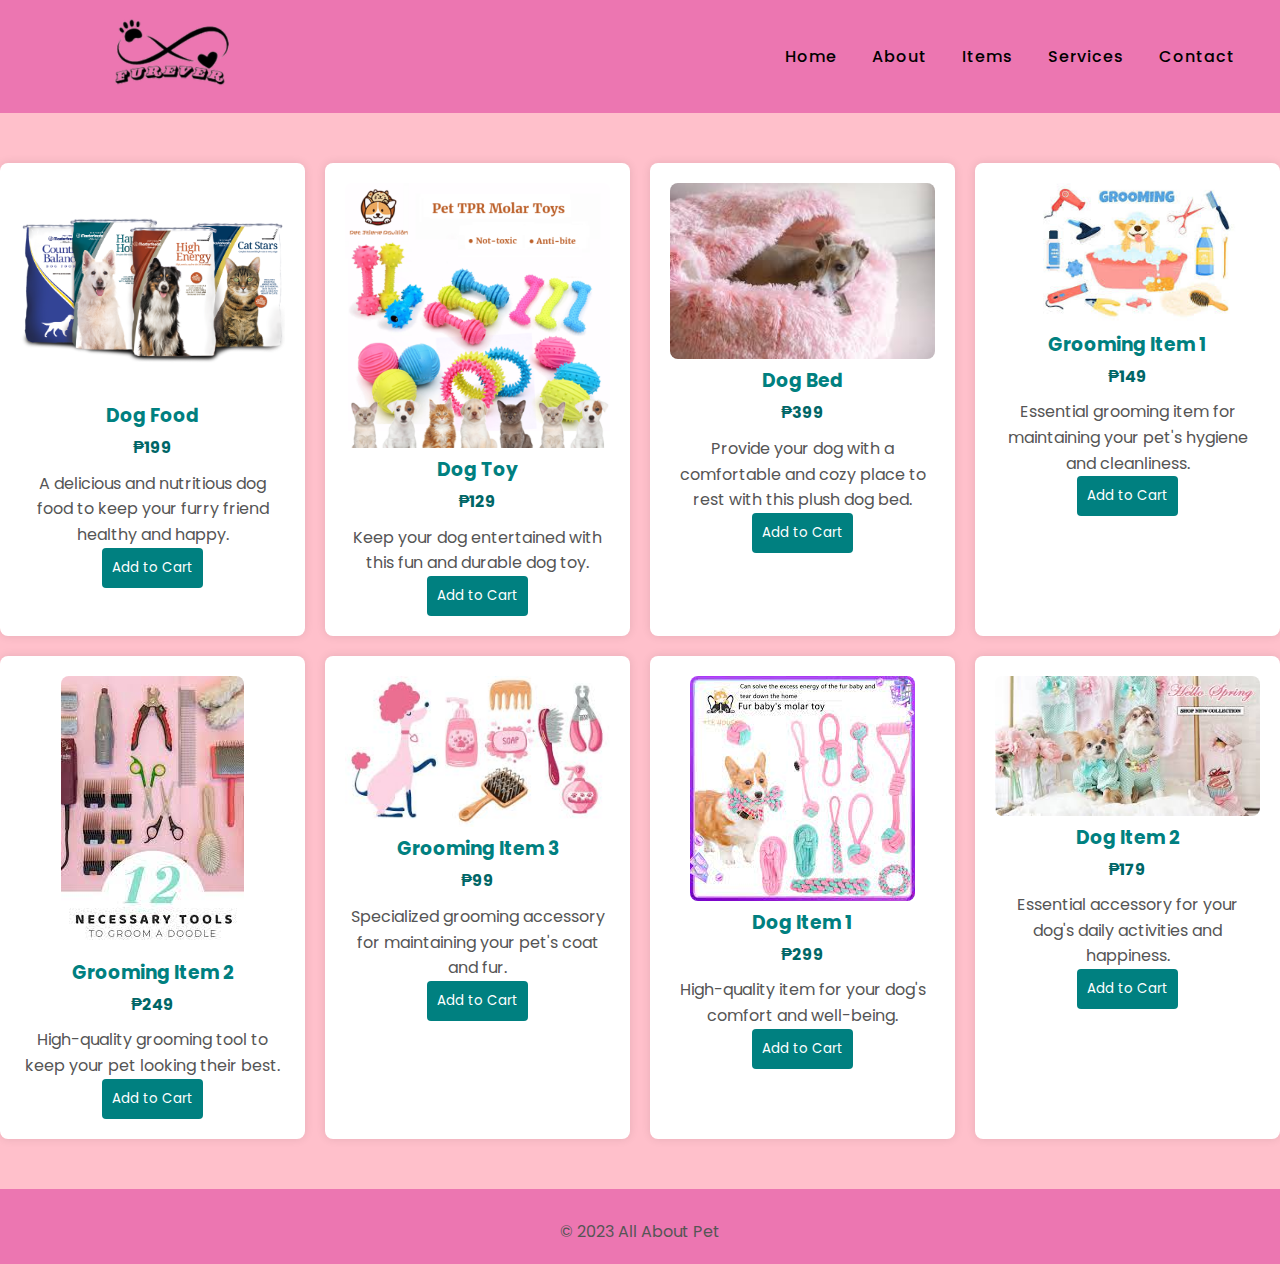
==== item.html @ d5a0ed9c "myfinaloutput" ====
<!DOCTYPE html>
<html lang="en">
<head>
    <meta charset="UTF-8">
    <meta name="viewport" content="width=device-width, initial-scale=1.0">
    <title>All About Pet</title>
    <link rel="stylesheet" href="style.css">
    <link rel="stylesheet" href="itemstyle.css">
    <link rel="stylesheet" href="https://cdnjs.cloudflare.com/ajax/libs/font-awesome/5.14.0/css/all.min.css">
</head>
<body>
    <header>
        <input type="checkbox" id="check">
        <h2><a href="#" class="logo"><img src="/pics/Fur2.png" alt="Logo"></a></h2>
        <div id="home" class="navigation">
            <a href="index.html" style="color: black;">Home</a>
            <a href="about.html" style="color: black;">About</a>
            <a href="item.html" style="color: black;">Items</a>
            <a href="services.html" style="color: black;">Services</a>
            <a href="contact.html" style="color: black; text-decoration: none;">Contact</a>
        </div>
        <label for="check">
            <i class="fas fa-bars menu-btn"></i>
            <i class="fas fa-times close-btn"></i>
        </label>
    </header>

    <div id="item" class="item">
        <div class="product-card">
            <img src="pics/dogfood.png" alt="Dog food">
            <h3>Dog Food</h3>
            <p class="price">₱199</p>
            <p>A delicious and nutritious dog food to keep your furry friend healthy and happy.</p>
            <button>Add to Cart</button>
        </div>

        <div class="product-card">
            <img src="/pics/dctoy.png" alt="Dog Toy">
            <h3>Dog Toy</h3>
            <p class="price">₱129</p>
            <p>Keep your dog entertained with this fun and durable dog toy.</p>
            <button>Add to Cart</button>
        </div>

        <div class="product-card">
            <img src="/pics/bed2.jpeg" alt="Dog Bed">
            <h3>Dog Bed</h3>
            <p class="price">₱399</p>
            <p>Provide your dog with a comfortable and cozy place to rest with this plush dog bed.</p>
            <button>Add to Cart</button>
        </div>
        <div class="product-card">
            <img src="/pics/groming3.jpeg" alt="Grooming Item 1">
            <h3>Grooming Item 1</h3>
            <p class="price">₱149</p>
            <p>Essential grooming item for maintaining your pet's hygiene and cleanliness.</p>
            <button>Add to Cart</button>
        </div>
    
        <!-- Grooming Item 2 -->
        <div class="product-card">
            <img src="/pics/groming2.jpeg" alt="Grooming Item 2">
            <h3>Grooming Item 2</h3>
            <p class="price">₱249</p>
            <p>High-quality grooming tool to keep your pet looking their best.</p>
            <button>Add to Cart</button>
        </div>
    
        <!-- Grooming Item 3 -->
        <div class="product-card">
            <img src="/pics/item.jpeg" alt="Grooming Item 3">
            <h3>Grooming Item 3</h3>
            <p class="price">₱99</p>
            <p>Specialized grooming accessory for maintaining your pet's coat and fur.</p>
            <button>Add to Cart</button>
        </div>
        <div class="product-card">
            <img src="/pics/dog item1.jpeg" alt="Dog Item 1">
            <h3>Dog Item 1</h3>
            <p class="price">₱299</p>
            <p>High-quality item for your dog's comfort and well-being.</p>
            <button>Add to Cart</button>
        </div>
        
        <!-- Dog Item 2 -->
        <div class="product-card">
            <img src="/pics/dog item2.jpeg" alt="Dog Item 2">
            <h3>Dog Item 2</h3>
            <p class="price">₱179</p>
            <p>Essential accessory for your dog's daily activities and happiness.</p>
            <button>Add to Cart</button>
        </div>
    </div>

    


    <footer>
        <div class="footer-bottom" style="padding: 20px; text-align: center; background: #ec76b1;">
            <p>&copy; 2023 All About Pet</p>
        </div>
    </footer>
</body>
</html>
---- style.css ----
@import url('https://fonts.googleapis.com/css2?family=Poppins:ital,wght@0,300;0,400;0,600;0,700;0,800;0,900;1,300&display=swap');

* {
    margin: 0;
    padding: 0;
    box-sizing: border-box;
    font-family: "Poppins", sans-serif;
}


header {
    position: sticky;
    top: 50px;
    background: #ec76b1; 
    z-index: 100; 
}

section {
    position: relative;
    width: 100%;
    min-height: 100vh;
    display: flex;
    flex-direction: column;
    justify-content: flex-start;
    background: url(/pics/gen3.png) no-repeat;
    background-size: cover;
    background-position: center;
}
 
header {
    position: relative;
    top: 0;
    width: 100%;
    padding-right: 30px ;
    display: flex;
    justify-content: space-between;
    align-items: center;
}

header .logo {
    
    position: relative;
    color: #000;
    font-size: 30px;
    text-decoration: none;
    text-transform: uppercase;
    letter-spacing: 1px;
}

header .navigation {
    color: #000;
    text-decoration: none;
    font-weight: 500;
    letter-spacing: 1px;
    padding: 2px 15px;
    border-radius: 20px;
    transition: 0.3s;
    transition-property: transform;
    
}

header .navigation a:not(:last-child) {
    margin-right: 30px;
    transition: transform 0.3s;
    text-decoration: none;
}

header .navigation a:hover {
    background: #f1e3e3;
    transform: scale(1.2);
    transition: transform 0.3s;
    text-decoration: none; 
}

.content {
    max-width: 650px;
    margin: 60px 100px;
}

.content .info h2 {
    color: #000;
    font-size: 55px;
    text-transform: uppercase;
    font-weight: 800;
    letter-spacing: 2px;
    line-height: 60px;
    margin-bottom: 30px;
}

.content .info h2 span {
    color: #fff;
    font-size: 50px;
    font-weight: 600;
}

.content .info p {
    font-size: 16px;
    font-weight: 500;
    margin-bottom: 40px;
}

.content .info-btn {
    color: #fff;
    background: #fa7bc3;
    text-decoration: none;
    text-transform: uppercase;
    font-weight: 700;
    letter-spacing: 2px;
    padding: 10px 20px;
    border-radius: 5px;
}

.content .info-btn:hover {
    background: #041114;
}

.media-icons {
    display: flex;
    margin: 60px 100px;
}

.media-icons a {
    position: relative;
    color: #111;
    font-size: 25px;
    transition: 0.3s;
    transition-property: transform;
}

.media-icons a:not(:last-child) {
    margin-right: 60px;
}

.media-icons a:hover {
    transition: transform 0.3s;
}

label {
    display: none;
}

#check {
    z-index: 3;
    display: none;
}

@media (max-width: 960px) {
    header .navigation {
        display: none;
    }

    label {
        display: block;
        font-size: 25px;
        cursor: pointer;
        transition: 0.3s;
        transition-property: color;
    }

    label:hover {
        color: #fff;
    }

    label.close-btn {
        display: none;
    }

    #check:checked~header.navigation {
        z-index: 2;
        position: fixed;
        background: rgba(114, 223, 255, 0.9);
        top: 0;
        bottom: 0;
        left: 0;
        right: 0;
        display: flex;
        flex-direction: column;
        justify-content: center;
        align-items: center;
    }

    #check:checked~header.navigation {
        font-weight: 700;
        margin-right: 0;
        margin-bottom: 50px;
        letter-spacing: 2px;
    }

    #check:checked~header label .menu-btn {
        display: none;
    }

    #check:checked~header label .close-btn {
        z-index: 2;
        display: block;
        position: fixed;
    }

    label .menu-btn {
        position: absolute;
    }

    header .logo {
        position: absolute;
        bottom: 6px;
    }

    .content .info h2 {
        font-size: 45px;
        line-height: 50px;
    }

    .content .info h2 span {
        font-size: 40px;
        font-weight: 600;
    }

    .content .info p {
        font-size: 14px;
    }
}
html{
    scroll-behavior: smooth;
}
---- itemstyle.css ----
body {
    font-family: 'Arial', sans-serif;
    background-color: #ffc0cb; /* Pink color */
    color: #333;
    margin: 0;
    padding: 0;
    display: flex;
    flex-direction: column;
    min-height: 100vh;
}
.item {
    max-width: 100%;
    margin: 50px auto;
    display: grid;
    grid-template-columns: repeat(auto-fit, minmax(300px, 1fr));
    gap: 20px;
    justify-content: space-around;
}

.product-card {
    width: 100%;
    box-sizing: border-box;
    padding: 20px;
    background-color: #fff;
    border-radius: 8px;
    box-shadow: 0 0 10px rgba(0, 0, 0, 0.1);
    text-align: center;
}

.product-card img {
    max-width: 100%;
    border-radius: 8px;
}

h3 {
    color: #008080;
}

.price {
    color: #006666;
    font-weight: bold;
    margin-top: 5px;
}

p {
    line-height: 1.6;
    color: #555;
    margin-top: 10px;
}

button {
    background-color: #008080;
    color: #fff;
    border: none;
    padding: 10px;
    border-radius: 4px;
    cursor: pointer;
    transition: background-color 0.3s ease;
}

button:hover {
    background-color: #006666;
}

footer {
    margin-top: auto;
    text-align: center;
    background: #ec76b1;
    color: #fff;
}
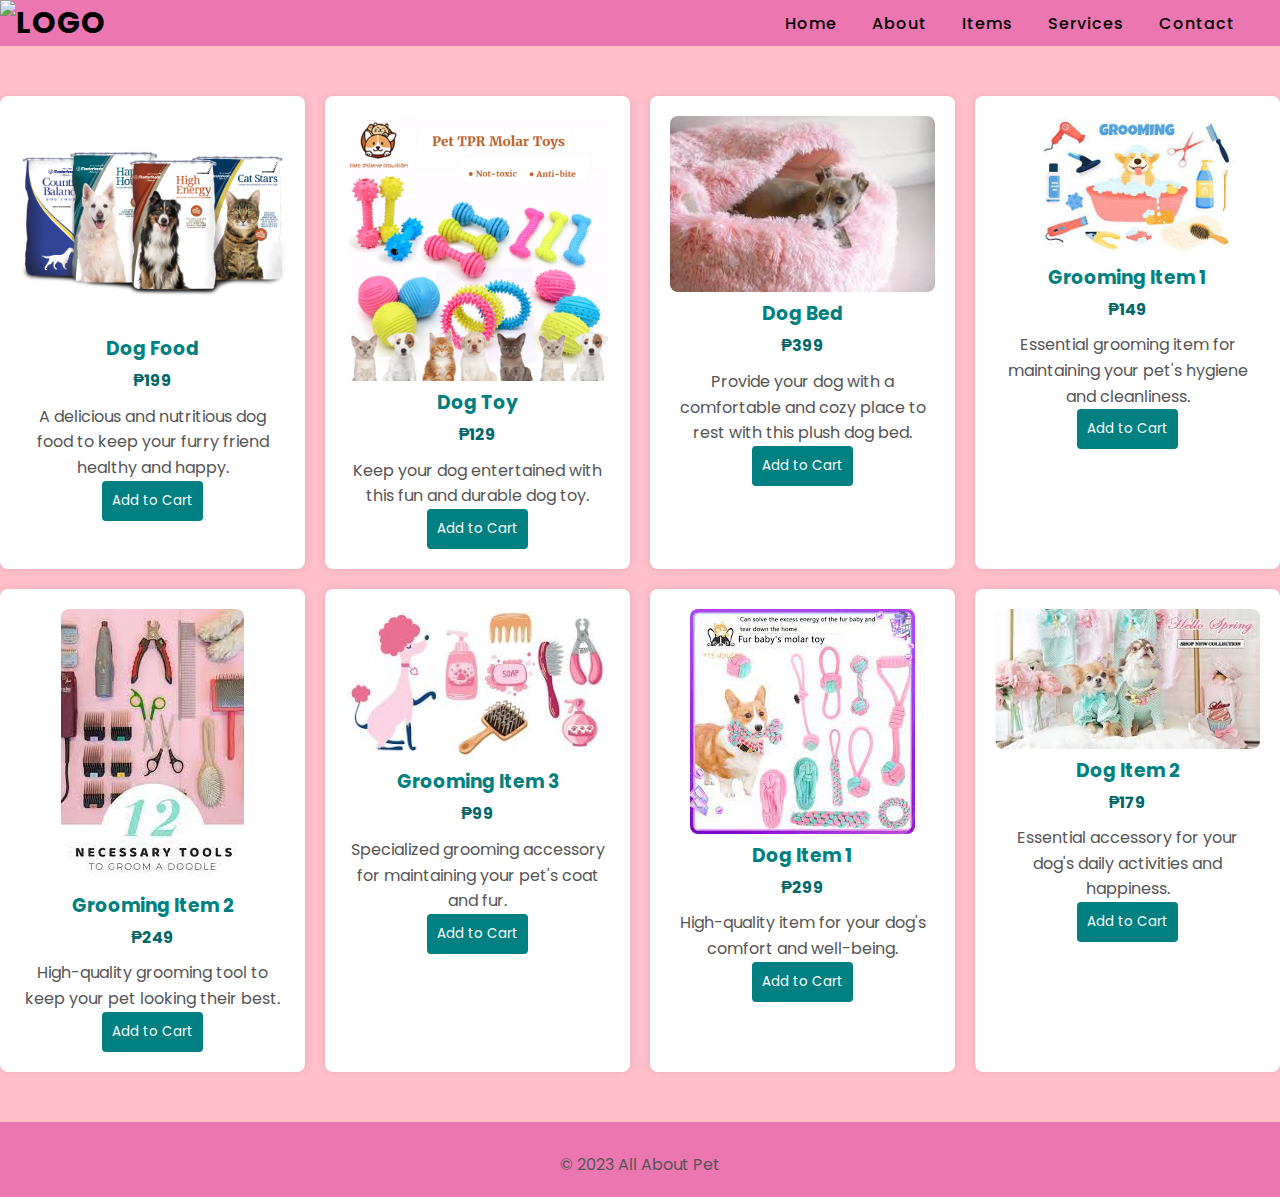
==== commit ce833d0e: "Change item.html" ====
--- a/item.html
+++ b/item.html
@@ -11,7 +11,7 @@
 <body>
     <header>
         <input type="checkbox" id="check">
-        <h2><a href="#" class="logo"><img src="/pics/Fur2.png" alt="Logo"></a></h2>
+        <h2><a href="#" class="logo"><img src="Fur2.png" alt="Logo"></a></h2>
         <div id="home" class="navigation">
             <a href="index.html" style="color: black;">Home</a>
             <a href="about.html" style="color: black;">About</a>
